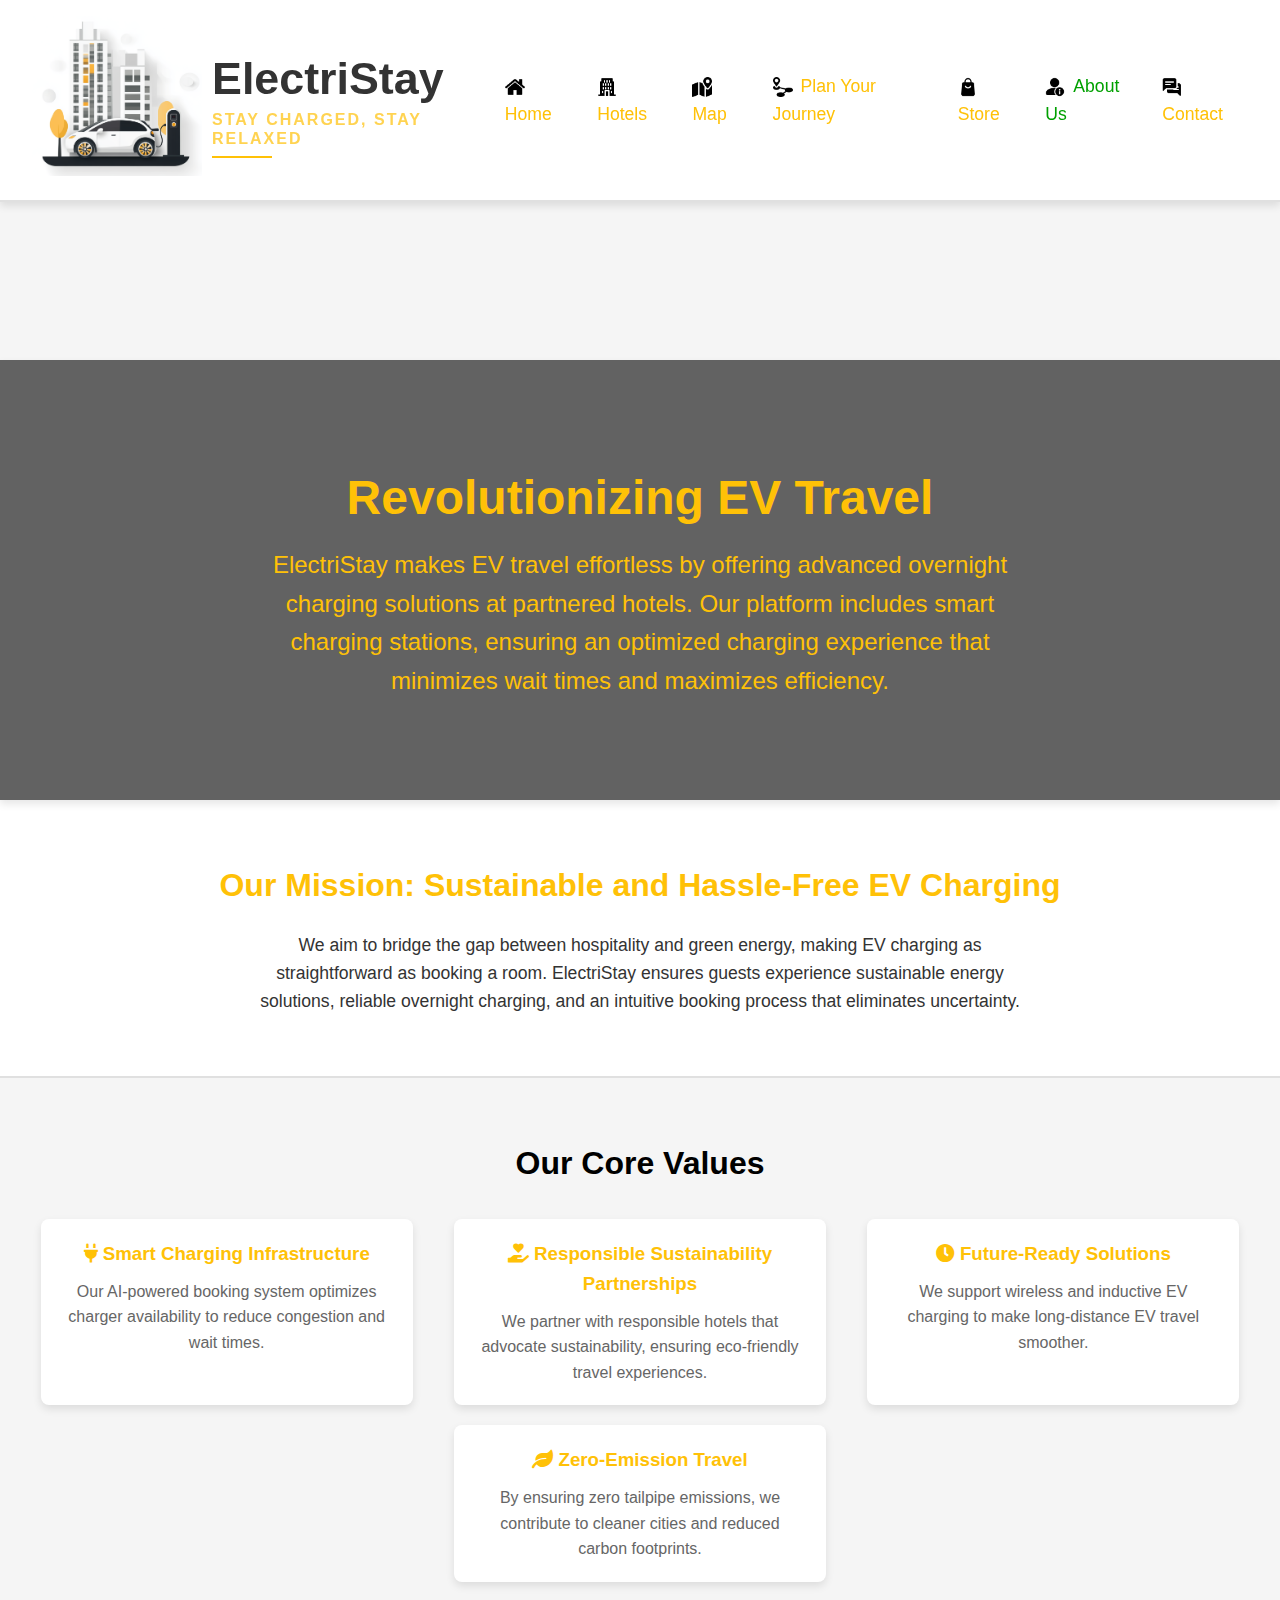
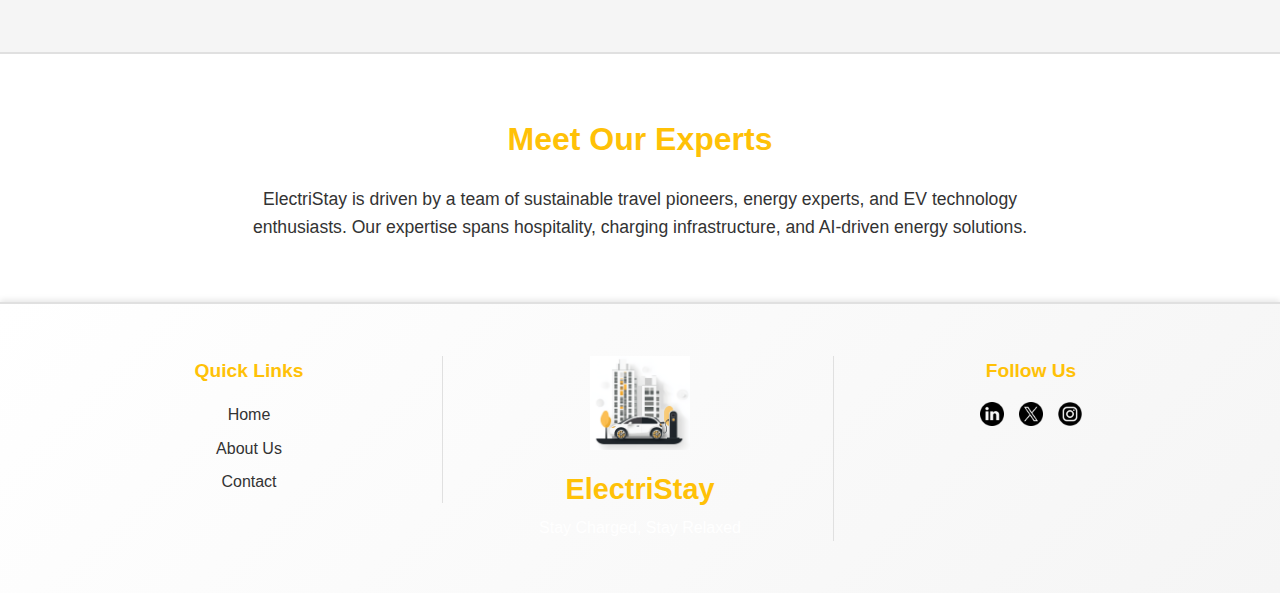
==== aboutus.html @ 7b89d836 "Trying external video link" ====
<!DOCTYPE html>
<html lang="en">
<head>
    <meta charset="UTF-8">
    <meta name="viewport" content="width=device-width, initial-scale=1.0">
    <title>About Us - ElectriStay</title>
    <link rel="stylesheet" href="styles.css">
    <link rel="stylesheet" href="aboutus.css">
    <link href="https://cdnjs.cloudflare.com/ajax/libs/font-awesome/5.15.4/css/all.min.css" rel="stylesheet">
</head>
<body>
    <header>
        <nav>
            <div style="display: flex; align-items: center;">
                <a href="index.html">
                    <img src="./images/logo_yellowblack.png" alt="Hotel Charging Logo" style="width: 170px; margin-right: 10px;">
                </a>
                <h1 class="title">ElectriStay
                    <span>Stay Charged, Stay Relaxed</span>
                </h1>
            </div>
            <ul>
                <li><a href="index.html"><img src="./icons/home.png" alt="Home" class="nav-icon">Home</a></li>
                <li><a href="hotels.html"><img src="./icons/hotel.png" alt="Hotels" class="nav-icon">Hotels</a></li>
                <li><a href="maps.html"><img src="./icons/map.png" alt="Map" class="nav-icon">Map</a></li>
                <li><a href="planyourjourney.html"><img src="./icons/journey.png" alt="Plan Your Journey" class="nav-icon">Plan Your Journey</a></li>
                <li><a href="store.html"><img src="./icons/store.png" alt="Store" class="nav-icon">Store</a></li>
                <li><a href="aboutus.html" class="active"><img src="./icons/aboutus.png" alt="About Us" class="nav-icon">About Us</a></li>
                <li><a href="contact.html"><img src="./icons/contact.png" alt="Contact" class="nav-icon">Contact</a></li>
            </ul>
        </nav>
    </header>
<!--
    <section class="aboutus-image-section">
        <img src="./images/aboutus.png" alt="About Us EV image" style="width: 100%; height: auto;">
    </section>-->
    <section class="aboutus-image-section">
        <video autoplay muted loop style="width: 100%; height: auto;">
            <source src="https://github.com/ajitagupta/hotel-charging-stations/blob/main/videos/aboutus.mp4" type="video/mp4">
            Your browser does not support the video tag.
        </video>
    </section>

    <section class="hero-section">
        <div class="hero-content">
            <h1>Revolutionizing EV Travel</h1>
            <p>
                ElectriStay makes EV travel effortless by offering advanced overnight charging solutions at partnered hotels.
                Our platform includes smart charging stations, ensuring an optimized charging experience that minimizes wait times and maximizes efficiency.
            </p>
        </div>
    </section>

    <section class="mission-section">
        <div class="container">
            <h2>Our Mission: Sustainable and Hassle-Free EV Charging</h2>
            <p>
                We aim to bridge the gap between hospitality and green energy, making EV charging as straightforward as booking a room. 
                ElectriStay ensures guests experience sustainable energy solutions, reliable overnight charging, and an intuitive booking process that eliminates uncertainty.
            </p>
        </div>
    </section>

    <section class="values-section">
        <div class="container">
            <h2>Our Core Values</h2>
            <div class="values-grid">
                <div class="value-item">
                    <h3><i class="fas fa-plug"></i> Smart Charging Infrastructure</h3>
                    <p>Our AI-powered booking system optimizes charger availability to reduce congestion and wait times.</p>
                </div>
                <div class="value-item">
                    <h3><i class="fas fa-hand-holding-heart"></i> Responsible Sustainability Partnerships</h3>
                    <p>We partner with responsible hotels that advocate sustainability, ensuring eco-friendly travel experiences.</p>
                </div>
                <div class="value-item">
                    <h3><i class="fas fa-clock"></i> Future-Ready Solutions</h3>
                    <p>We support wireless and inductive EV charging to make long-distance EV travel smoother.</p>
                </div>
                <div class="value-item">
                    <h3><i class="fas fa-leaf"></i> Zero-Emission Travel</h3>
                    <p>By ensuring zero tailpipe emissions, we contribute to cleaner cities and reduced carbon footprints.</p>
                </div>
            </div>
        </div>
    </section>

    <section class="team-section">
        <div class="container">
            <h2>Meet Our Experts</h2>
            <p>
                ElectriStay is driven by a team of sustainable travel pioneers, energy experts, and EV technology enthusiasts. 
                Our expertise spans hospitality, charging infrastructure, and AI-driven energy solutions.
            </p>
        </div>
    </section>

    <footer>
        <div class="footer-container">
            <div class="footer-column">
                <h4>Quick Links</h4>
                <ul>
                    <li><a href="index.html">Home</a></li>
                    <li><a href="aboutus.html">About Us</a></li>
                    <li><a href="contact.html">Contact</a></li>
                </ul>
            </div>
            <div class="footer-column">
                <img src="./images/logo_yellowblack.png" alt="Logo">
                <h2 class="footer-title">ElectriStay</h2>
                <p>Stay Charged, Stay Relaxed</p>
            </div>
            <div class="footer-column">
                <h4>Follow Us</h4>
                <div class="social-icons">
                    <a href="#"><img src="./icons/linkedin.png" alt="Linkedin"></a>
                    <a href="#"><img src="./icons/twitter.png" alt="Twitter"></a>
                    <a href="#"><img src="./icons/instagram.png" alt="Instagram"></a>
                </div>
            </div>
        </div>
    </footer>
</body>
</html>
---- styles.css ----
/* General Reset */
* {
    margin: 0;
    padding: 0;
    box-sizing: border-box;
    font-family: 'Roboto', sans-serif; /* Updated font */
}

body {
    background-color: #F5F5F5; /* Light gray background for urban sophistication */
    color: #333333; /* Dark gray text */
    line-height: 1.7; /* Increased for better readability */
    font-size: 16px; /* Base font size */
}

/* Header Styling */
header {
    background-color: rgba(255, 255, 255, 0.95); /* Slight opacity for modern feel */
    padding: 1rem 2rem;
    position: sticky;
    top: 0;
    z-index: 1000; /* Ensures header stays on top */
    box-shadow: 0 4px 8px rgba(0, 0, 0, 0.1); /* Subtle shadow for modern feel */
    border-bottom: 2px solid #E0E0E0; /* Light border for separation */
    transition: background-color 0.3s ease, box-shadow 0.3s ease; /* Smooth scrolling transition */
}

/* Title Styling */
.title {
    position: relative;
    font-family: "Poppins", sans-serif;
    font-weight: bold;
    font-size: 2.8rem;
    color: #333333;
    text-transform: capitalize;
    margin: 0;
    text-align: left;
    display: block;
    line-height: 1.2; /* Reduces space within the title */
}

.title:before {
    position: absolute;
    bottom: -10px;
    left: 0;
    width: 60px;
    height: 2px;
    content: "";
    background-color: #FFC107;
}

.title span {
    font-size: 1rem;
    font-weight: bold;
    text-transform: uppercase;
    letter-spacing: 2px;
    color: rgba(255, 193, 7, 0.7);
    margin-top: 4px; /* Reduce space above slogan */
    display: block;
    text-align: left;
}

/* Navigation Styling */
header nav {
    display: flex;
    justify-content: space-between; /* Keeps title on the left and nav items on the right */
    align-items: center;
}

header nav ul {
    list-style: none;
    display: flex;
    gap: 20px; /* Space between navigation items */
}

header nav ul li a {
    color: #FFC107; /* Yellow for links */
    text-decoration: none;
    font-weight: 500;
    font-size: 1.1rem; /* Slightly larger for improved readability */
    transition: color 0.3s ease;
}

header nav ul li a:hover {
    color: #FFA000; /* Darker yellow for improved contrast */
}


header nav ul li a.active {
    color: #00A000; /* Green for the currently selected link */
}

/* Middle Container Styling */
.middle-container {
    background: url('./images/sustainability.png') no-repeat center center; /* Background image */
    background-size: cover; /* Ensures the image covers the section */
    padding: 40px 20px; /* Adds padding inside the container */
    border-radius: 8px; /* Optional rounded corners */
}

/* Search Section Styling */
#search {
    padding: 3rem 0; /* Maintain spacing for the section */
    text-align: center;
    color: #333333; /* Dark gray text */
    background-color: transparent; /* Transparent background for visibility */
}

/* Search Form Styling */
#search-form {
    display: flex;
    justify-content: center;
    align-items: center;
    padding: 0.75rem;
    background-color: #FFFFFF; /* White background for contrast */
    border-radius: 8px;
    max-width: 800px;
    margin: 0 auto;
    box-shadow: 0 4px 8px rgba(0, 0, 0, 0.1);
    gap: 10px;
}

#search-form input[type="text"] 
{
    max-width: 40%; /* Allow full width */
    width: 25%;
    min-width: 300px; /* Set a reasonable minimum width */
}
#search-form input[type="text"],
#search-form select {
    padding: 0.85rem; /* Slightly larger padding */
    border: 1px solid #CCC; /* Light border */
    border-radius: 5px;
    flex-grow: 1;
    font-size: 1rem;
    color: #333333; /* Dark gray text */
}

#search-form button {
    padding: 0.85rem 1.5rem; /* Larger padding for prominence */
    background-color: #FFC107; /* Yellow for button */
    color: #000000; /* Black text */
    border: none;
    border-radius: 5px;
    cursor: pointer;
    font-size: 1.1rem; /* Slightly larger */
    font-weight: bold;
    transition: background-color 0.3s ease;
}

#search-form button:hover {
    background-color: #E69100; /* Dark orange for better visibility */
    color: #FFFFFF; /* White text for contrast */
}


/* Main Layout - Initially Hidden */
main {
    display: none; /* Hide the main section initially */
    opacity: 0; /* Ensure it fades in smoothly */
    transform: translateY(20px); /* Slide in from below */
    transition: opacity 0.5s ease, transform 0.5s ease; /* Smooth transition */
    background-color: rgba(255, 255, 255, 0.85); /* Semi-transparent background */
    max-width: 1000px; /* Restrict width */
    margin: 20px auto; /* Center align the section */
    padding: 20px; /* Add padding inside the section */
    border-radius: 8px; /* Smooth rounded corners */
    box-shadow: 0 4px 8px rgba(0, 0, 0, 0.1); /* Subtle shadow */
    display: flex; /* Flex container to align children */
    gap: 20px; /* Space between hotel-list and map sections */
}

/* Visible State for Main Section */
main.visible {
    display: flex; /* Keep as flex for alignment */
    opacity: 1; /* Fully visible */
    transform: translateY(0); /* Remove vertical offset */
}


/* Hotel List Section */
#hotel-list {
    flex: 2; /* Take 2 parts of the available space */
    margin-bottom: 20px;
    padding: 20px;
    border-radius: 12px; /* Smooth corners for modern design */
    box-shadow: 0 8px 20px rgba(0, 0, 0, 0.15); /* Subtle shadow for depth */
    background-color: rgba(255, 255, 255, 0.9); /* Single-layer semi-transparent background */
}

/* Hotel Card Styling */
#hotel-list .hotel-card {
    display: flex;
    align-items: center; /* Align image and text vertically */
    margin-bottom: 15px; /* Space between cards */
    overflow: hidden; /* Ensure content stays within bounds */
    padding: 15px; /* Padding for spacing */
}

/* Image Styling */
#hotel-list .hotel-card img.hotel-image {
    width: 100px; /* Fixed width for consistency */
    height: 100px; /* Fixed height */
    border-radius: 10px; /* Rounded edges for images */
    object-fit: cover; /* Ensures image fits the dimensions */
    margin-right: 15px; /* Space between image and text */
}

/* Hotel Information Styling */
#hotel-list .hotel-info {
    display: flex;
    flex-direction: column;
    justify-content: center; /* Center-align text vertically */
    flex-grow: 1;
}

#hotel-list .hotel-info h3 {
    font-size: 1.6rem; /* Slightly larger title */
    color: #FFC107; /* Yellow for title */
    font-family: "Poppins", sans-serif;
    margin: 0 0 5px 0;
}

#hotel-list .hotel-info h3 a {
    color: #FFC107; /* Yellow for links */
    text-decoration: none; /* Remove underline */
    font-weight: bold;
    transition: color 0.3s ease, transform 0.3s ease; /* Smooth hover effects */
}

#hotel-list .hotel-info h3 a:hover {
    color: #E68A00; /* Darker yellow-orange for contrast */
    transform: scale(1.05); /* Keep the zoom effect */
}

/* Map Section */
#map {
    flex: 1; /* Take 1 part of the available space */
    height: 500px;
    padding: 20px;
    border-radius: 8px; /* Rounded corners */
    box-shadow: 0 4px 8px rgba(0, 0, 0, 0.1); /* Subtle shadow */
    background-color: rgba(255, 255, 255, 0.9); /* Match background */
}

/* Footer Styling */
.footer-container {
    display: flex;
    justify-content: space-between;
    align-items: flex-start; /* Top-align content */
    padding: 2rem;
    max-width: 1200px;
    margin: 0 auto;
    gap: 20px; /* Space between columns */
}

.footer-column {
    flex: 1; /* Each column takes up equal space */
    text-align: center; /* Center text within each column */
}

.footer-column h4 {
    font-size: 1.2rem;
    font-weight: bold;
    color: #FFC107; /* Yellow headings */
    margin-bottom: 1rem;
}

.footer-column ul {
    list-style: none;
    padding: 0;
    margin: 0;
}

.footer-column ul li {
    margin-bottom: 0.5rem;
}

.footer-column ul li a {
    color: #333; /* Neutral gray text */
    text-decoration: none;
    font-weight: 500;
    transition: color 0.3s ease;
}

.footer-column ul li a:hover {
    color: #555555; /* Dark gray for better text readability */
}


.footer-column:not(:last-child) {
    border-right: 1px solid #E0E0E0; /* Light divider */
    padding-right: 1rem;
}


.footer-column img {
    max-width: 100px;
    margin: 0 auto;
    display: block;
}

footer {
    background: linear-gradient(135deg, #ffffff, #f5f5f5); /* Subtle gradient */
    padding: 3rem 0;
    box-shadow: 0 -2px 6px rgba(0, 0, 0, 0.1);
    color: #333;
}

.footer-title {
    font-size: 1.8rem; /* Larger font size */
    font-family: 'Poppins', sans-serif; /* Matching font style */
    color: #FFC107; /* Yellow color */
    font-weight: bold; /* Emphasize the title */
    text-align: center; /* Center-align text */
    margin: 1rem 0 0.2rem; /* Reduce bottom margin */
}


.social-icons {
    display: flex;
    justify-content: center;
    gap: 15px; /* Space between icons */
    margin-top: 1rem;
}

.social-icons img {
    width: 24px;
    height: 24px;
    transition: transform 0.3s ease, opacity 0.3s ease;
}

.social-icons img:hover {
    transform: scale(1.2); /* Subtle zoom effect */
    opacity: 0.8;
}



/* Language Selector Styling */
#language-selector {
    padding: 0.5rem;
    border-radius: 5px;
    border: none;
    background-color: #FFC107; /* Yellow background */
    color: #000000; /* Black text */
    font-weight: bold;
    cursor: pointer;
    transition: background-color 0.3s ease;
}

#language-selector:hover {
    background-color: #E69100; /* Dark orange for improved contrast */
}


.nav-icon {
    width: 20px;
    height: 20px;
    margin-right: 8px;
    vertical-align: middle;
}

.title-container {
    background-color: white;
    padding: 15px 25px;
    border-radius: 12px;
    box-shadow: 0 4px 6px rgba(0, 0, 0, 0.1);
    text-align: center;
    display: inline-block;
    margin-bottom: 20px;
}

.title-container h2 {
    font-size: 2.2rem;
    font-weight: 600;
    margin: 0;
}

.title-container .search-subtitle {
    display: block;  /* Ensures it's treated as a block element */
    width: 100%;     /* Makes it take the full width of the container */
    margin: 10px 0;  /* Adds spacing above and below */
    padding: 10px;   /* Adds padding inside the block */
    font-size: 16px; /* Adjusts readability */
    line-height: 1.5; /* Improves line spacing */
    color: black; /*doesn't work: #FFC107;*/
    font-weight: 400; /* Keep it readable and elegant */    font-size: 1.2rem;
    font-family: 'Poppins', sans-serif; /* Adjust to match the primary font */
}

#green  {
    color: #00A000;
}



/* Responsive Design */
@media (max-width: 1024px) {
    header nav {
        flex-direction: column;
        align-items: center;
    }
    
    header nav ul {
        flex-direction: column;
        text-align: center;
        gap: 10px;
    }
    
    .title {
        font-size: 2rem;
        text-align: center;
    }
}

@media (max-width: 768px) {
    header {
        padding: 1rem;
    }
    
    .title {
        font-size: 1.8rem;
        text-align: center;
    }
    
    #search-form {
        flex-direction: column;
        padding: 1rem;
    }
    
    #search-form input, #search-form select, #search-form button {
        width: 100%;
    }
    
    main {
        flex-direction: column;
    }
    
    #hotel-list, #map {
        width: 100%;
    }
}

@media (max-width: 480px) {
    .title {
        font-size: 1.5rem;
    }
    
    .footer-container {
        flex-direction: column;
        text-align: center;
    }
}
---- aboutus.css ----
/* General Reset */
* {
    margin: 0;
    padding: 0;
    box-sizing: border-box;
    font-family: 'Arial', sans-serif;
}

/* Body Styling */
body {
    background-color: #F5F5F5; /* Light gray background */
    color: #333333; /* Dark gray text */
    line-height: 1.6;
}

/* Hero Section */
.hero-section {
    color: #FFC107; /* Yellow text for contrast */
    padding: 100px 20px;
    text-align: center;
    box-shadow: 0 4px 8px rgba(0, 0, 0, 0.1);
    position: relative;
}
.hero-section::before {
    content: "";
    position: absolute;
    top: 0;
    left: 0;
    width: 100%;
    height: 100%;
    background: rgba(0, 0, 0, 0.6); /* Black overlay for better text visibility */
    z-index: -1;
}

.hero-content h1 {
    font-size: 3rem;
    margin-bottom: 10px;
    font-weight: bold;
    color: #FFC107;
}

.hero-content p {
    font-size: 1.5rem;
    max-width: 800px;
    margin: 0 auto;
}

/* Mission Section */
.mission-section {
    padding: 60px 20px;
    text-align: center;
    background-color: #FFFFFF;
    border-bottom: 2px solid #E0E0E0;
}

.mission-section h2 {
    font-size: 2rem;
    margin-bottom: 20px;
    color: #FFC107;
}

.mission-section p {
    font-size: 1.1rem;
    max-width: 800px;
    margin: 0 auto;
    color: #333333;
}

/* Values Section */
.values-section {
    background-color: #F5F5F5;
    padding: 60px 20px;
    text-align: center;
    border-bottom: 2px solid #E0E0E0; /* Added separation */
}

.values-section h2 {
    font-size: 2rem;
    margin-bottom: 20px;
    color: black;
}

.values-grid {
    display: flex;
    justify-content: space-around;
    flex-wrap: wrap;
}

.value-item {
    background-color: #FFFFFF;
    padding: 20px;
    margin: 10px;
    width: 30%;
    box-shadow: 0 4px 8px rgba(0, 0, 0, 0.1);
    border-radius: 8px;
    transition: transform 0.3s ease, box-shadow 0.3s ease;
}

.value-item:hover {
    transform: translateY(-5px);
    box-shadow: 0 6px 12px rgba(0, 0, 0, 0.2);
}

.value-item h3 {
    color: #FFC107;
    margin-bottom: 10px;
}

.value-item p {
    font-size: 1rem;
    color: #666666;
}

/* Team Section */
.team-section {
    background-color: #FFFFFF; /* Changed to white for contrast */
    padding: 60px 20px;
    text-align: center;
}

.team-section h2 {
    font-size: 2rem;
    margin-bottom: 20px;
    color: #FFC107;
}

.team-section p {
    font-size: 1.1rem;
    max-width: 800px;
    margin: 0 auto;
    color: #333333;
}

/* Footer */
footer {
    background-color: #FFC107;
    color: #FFFFFF;
    padding: 20px;
    text-align: center;
    border-top: 2px solid #E0E0E0;
}

.urban-link {
    color: #FFD700; /* Bold Gold/Yellow */
    font-weight: bold;
    text-decoration: none;
    border-bottom: 2px solid #FFD700; /* Underline effect */
    transition: color 0.3s ease, border-bottom 0.3s ease;
}

.urban-link:hover {
    color: #000000; /* Black on hover */
    border-bottom: 2px solid #000000; /* Black underline on hover */
    background-color: #FFD700; /* Highlight with yellow */
    padding: 2px 5px; /* Slight padding for a refined look */
    border-radius: 3px; /* Slight rounded edges */
}


/* Responsive Design */
@media (max-width: 1024px) {
    .hero-content h1 {
        font-size: 2.5rem;
    }
    .hero-content p {
        font-size: 1.3rem;
    }
    .values-grid {
        flex-wrap: wrap;
        justify-content: center;
    }
    .value-item {
        width: 45%;
    }
}

@media (max-width: 768px) {
    .hero-content h1 {
        font-size: 2rem;
    }
    .hero-content p {
        font-size: 1.2rem;
    }
    .values-grid {
        flex-direction: column;
        align-items: center;
    }
    .value-item {
        width: 80%;
    }
}

@media (max-width: 480px) {
    .hero-content h1 {
        font-size: 1.6rem;
    }
    .hero-content p {
        font-size: 1rem;
    }
    .mission-section, .values-section, .why-electristay, .team-section {
        padding: 40px 15px;
    }
    .value-item {
        width: 100%;
        padding: 15px;
    }
}
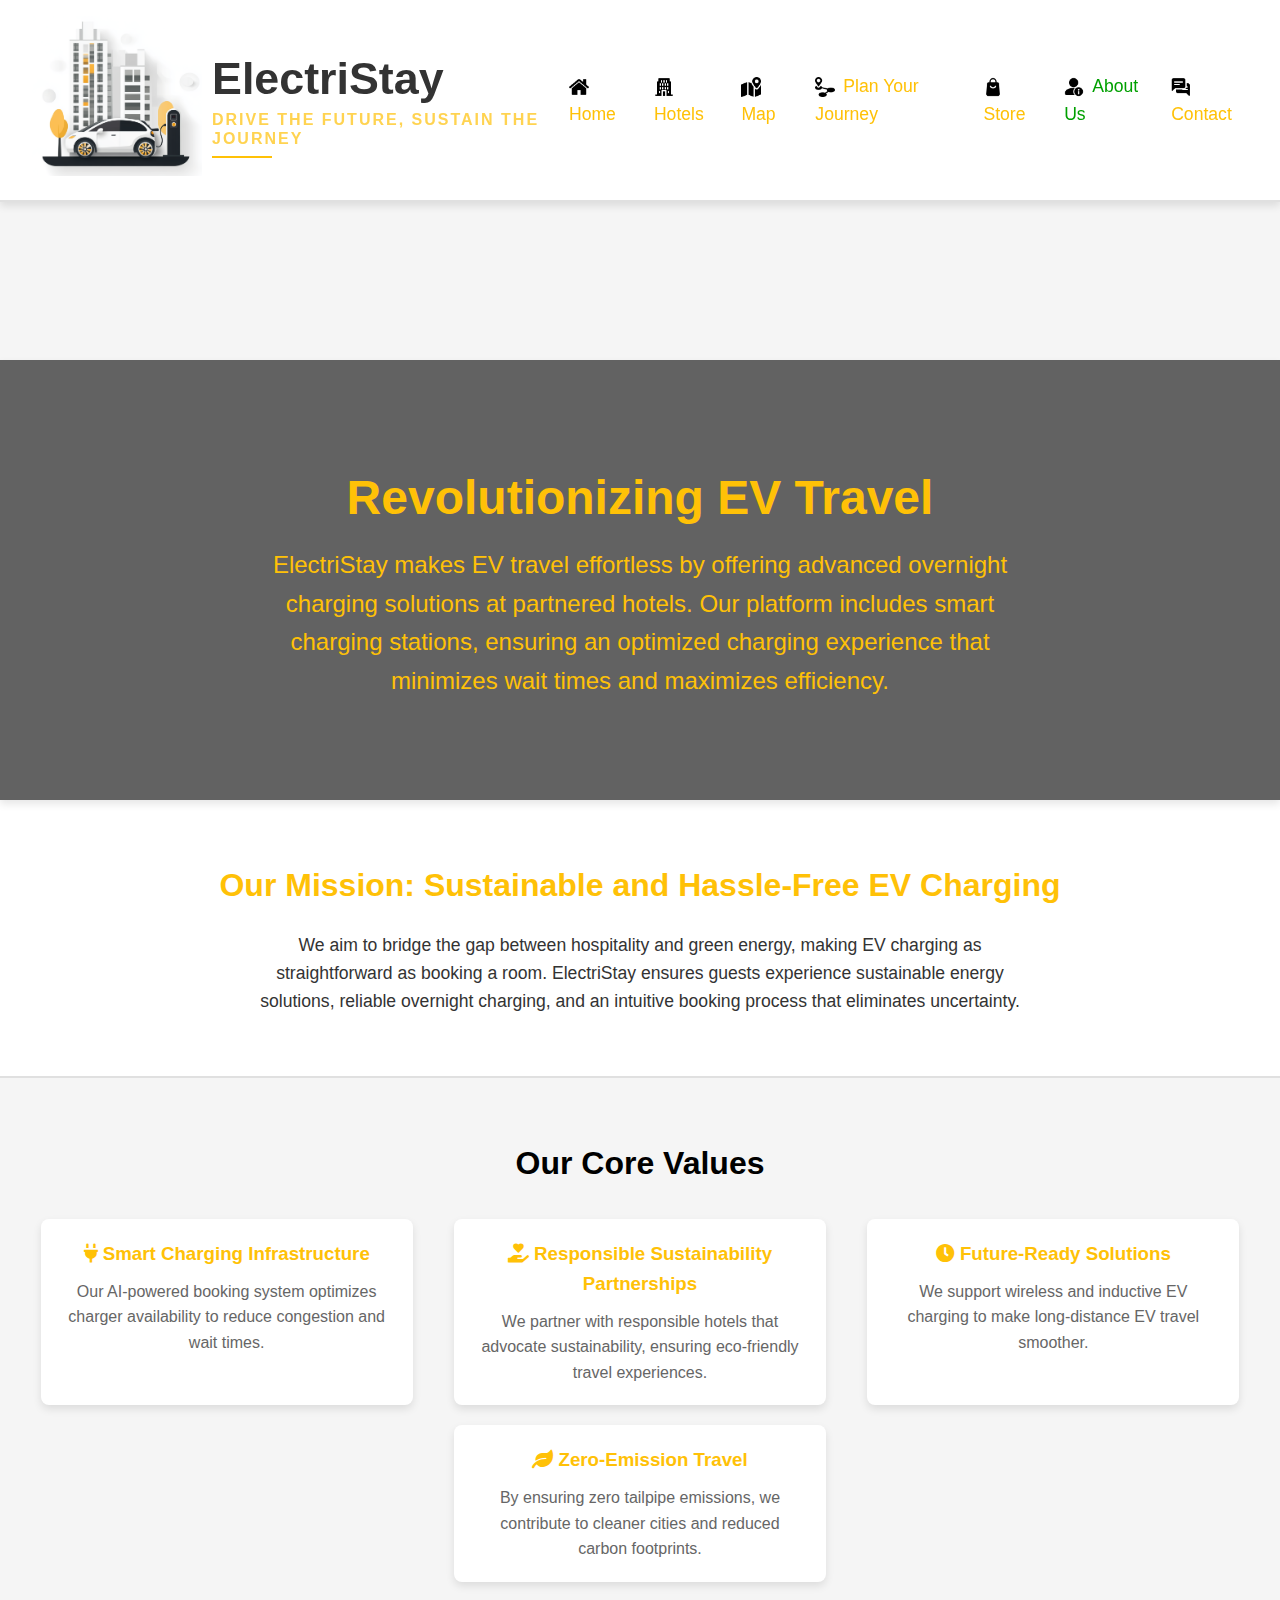
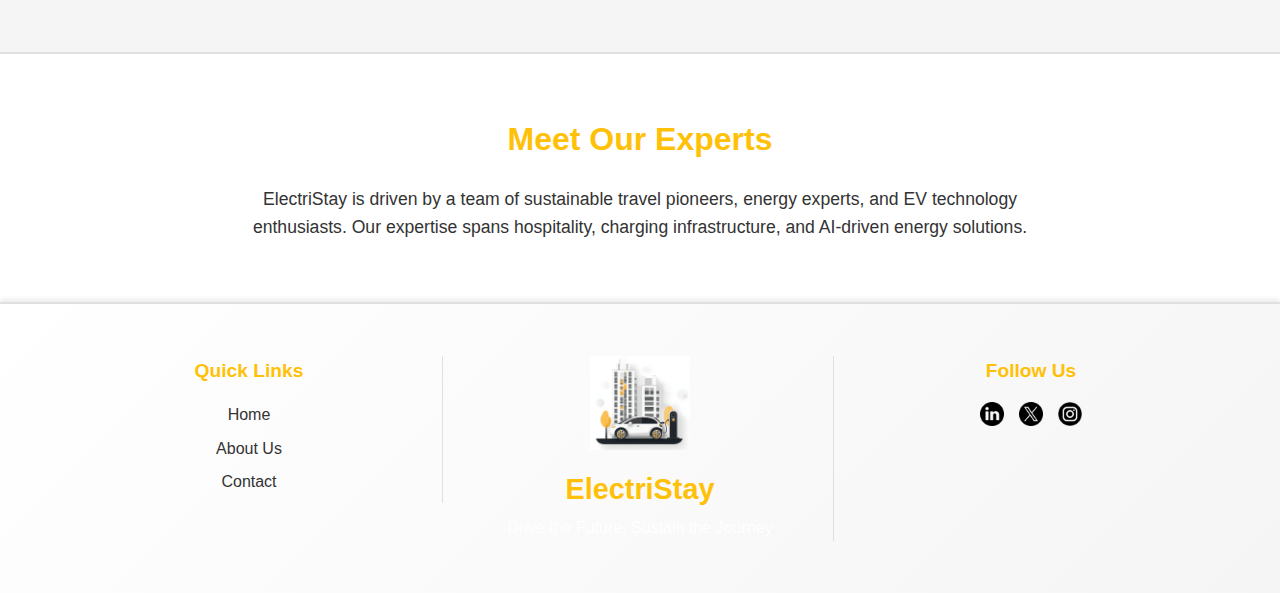
==== commit 55c3559a: "New slogan and aboutus video" ====
--- a/aboutus.html
+++ b/aboutus.html
@@ -16,7 +16,7 @@
                     <img src="./images/logo_yellowblack.png" alt="Hotel Charging Logo" style="width: 170px; margin-right: 10px;">
                 </a>
                 <h1 class="title">ElectriStay
-                    <span>Stay Charged, Stay Relaxed</span>
+                    <span>Drive the Future, Sustain the Journey</span>
                 </h1>
             </div>
             <ul>
@@ -36,9 +36,9 @@
     </section>-->
     <section class="aboutus-image-section">
         <video autoplay muted loop style="width: 100%; height: auto;">
-            <source src="https://github.com/ajitagupta/hotel-charging-stations/blob/main/videos/aboutus.mp4" type="video/mp4">
+            <source src="https://e9wymyiqdedzejdp.public.blob.vercel-storage.com/aboutus4-EMoLWQoHkjKCDw91TOHDMdGf5yXnvz.mp4" type="video/mp4">
             Your browser does not support the video tag.
-        </video>
+        </video>        
     </section>
 
     <section class="hero-section">
@@ -108,7 +108,7 @@
             <div class="footer-column">
                 <img src="./images/logo_yellowblack.png" alt="Logo">
                 <h2 class="footer-title">ElectriStay</h2>
-                <p>Stay Charged, Stay Relaxed</p>
+                <p>Drive the Future, Sustain the Journey</p>
             </div>
             <div class="footer-column">
                 <h4>Follow Us</h4>
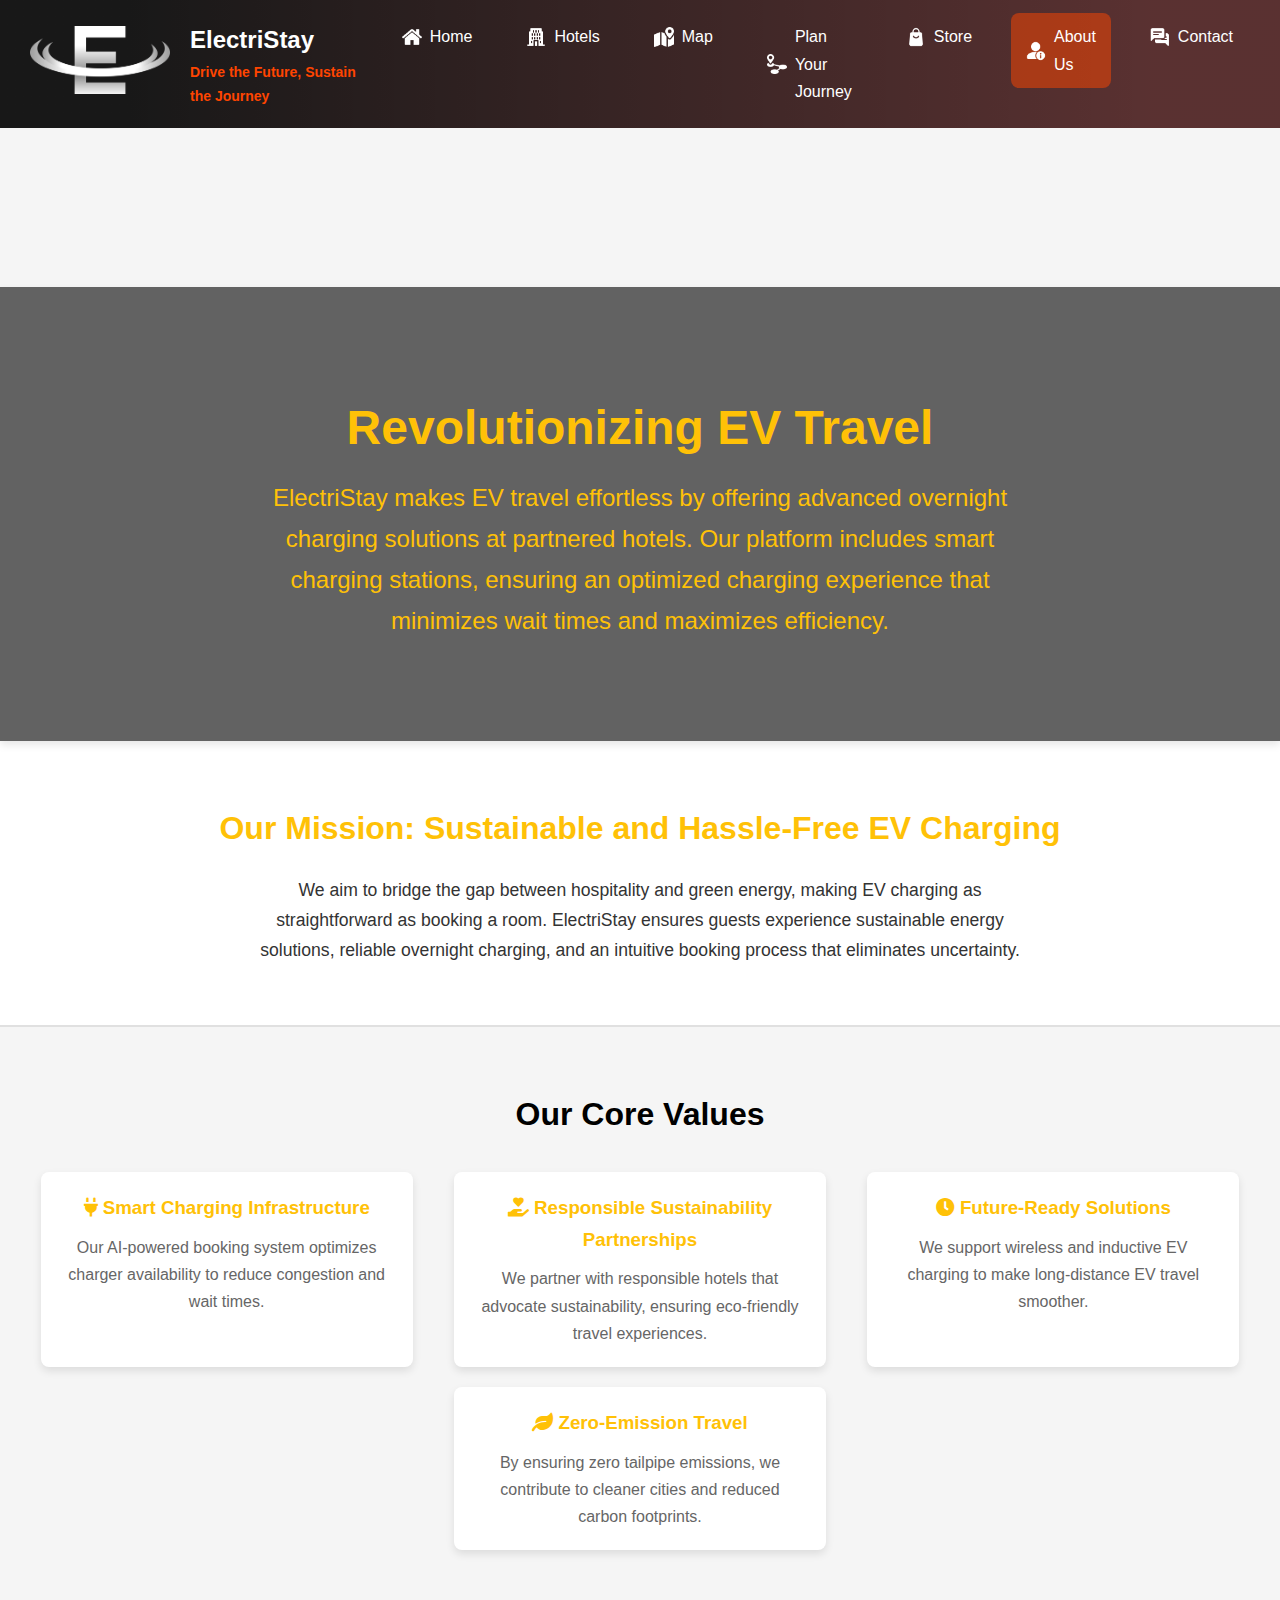
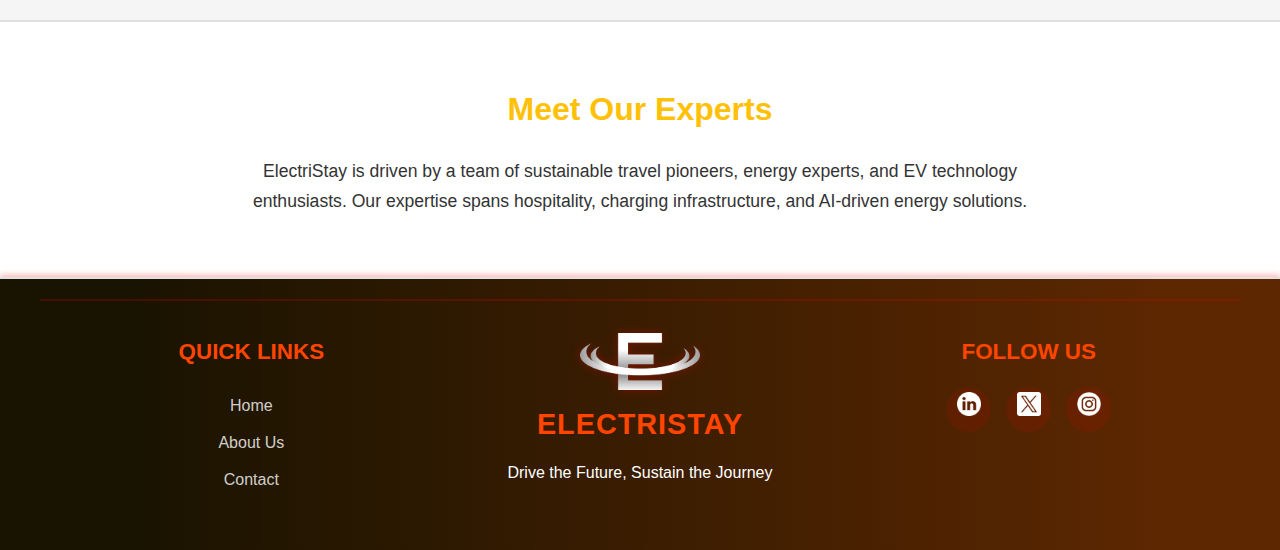
==== commit 49f65992: "Spread logo everywhere" ====
--- a/aboutus.html
+++ b/aboutus.html
@@ -11,9 +11,9 @@
 <body>
     <header>
         <nav>
-            <div style="display: flex; align-items: center;">
+            <div style="display: flex; align-items: center; margin: 10px;">
                 <a href="index.html">
-                    <img src="./images/logo_yellowblack.png" alt="Hotel Charging Logo" style="width: 170px; margin-right: 10px;">
+                    <img src="./images/logo_E.png" alt="ElectriStay Logo" style="width: 140px; margin-right: 10px;">
                 </a>
                 <h1 class="title">ElectriStay
                     <span>Drive the Future, Sustain the Journey</span>
@@ -36,7 +36,7 @@
     </section>-->
     <section class="aboutus-image-section">
         <video autoplay muted loop style="width: 100%; height: auto;">
-            <source src="https://e9wymyiqdedzejdp.public.blob.vercel-storage.com/aboutus4-EMoLWQoHkjKCDw91TOHDMdGf5yXnvz.mp4" type="video/mp4">
+            <source src="https://e9wymyiqdedzejdp.public.blob.vercel-storage.com/aboutus4.mp4" type="video/mp4">
             Your browser does not support the video tag.
         </video>        
     </section>
@@ -106,7 +106,7 @@
                 </ul>
             </div>
             <div class="footer-column">
-                <img src="./images/logo_yellowblack.png" alt="Logo">
+                <img src="./images/logo_E.png" alt="ElectriStay Logo">
                 <h2 class="footer-title">ElectriStay</h2>
                 <p>Drive the Future, Sustain the Journey</p>
             </div>
--- a/styles.css
+++ b/styles.css
@@ -3,180 +3,271 @@
     margin: 0;
     padding: 0;
     box-sizing: border-box;
-    font-family: 'Roboto', sans-serif; /* Updated font */
+    font-family: 'Roboto', sans-serif;
 }
 
 body {
-    background-color: #F5F5F5; /* Light gray background for urban sophistication */
-    color: #333333; /* Dark gray text */
-    line-height: 1.7; /* Increased for better readability */
-    font-size: 16px; /* Base font size */
-}
-
-/* Header Styling */
+    background-color: #F5F5F5;
+    color: #333333;
+    line-height: 1.7;
+    font-size: 16px;
+}
+
+/* Header */
 header {
-    background-color: rgba(255, 255, 255, 0.95); /* Slight opacity for modern feel */
-    padding: 1rem 2rem;
-    position: sticky;
+    position: relative;
     top: 0;
-    z-index: 1000; /* Ensures header stays on top */
-    box-shadow: 0 4px 8px rgba(0, 0, 0, 0.1); /* Subtle shadow for modern feel */
-    border-bottom: 2px solid #E0E0E0; /* Light border for separation */
-    transition: background-color 0.3s ease, box-shadow 0.3s ease; /* Smooth scrolling transition */
-}
-
-/* Title Styling */
+    width: 100%;
+    background: linear-gradient(90deg, rgba(0, 0, 0, 0.9) 10%, rgba(51, 0, 0, 0.8) 90%);
+    padding: 10px 0;
+    z-index: 1000;
+}
+
+
+nav {
+    display: flex;
+    justify-content: space-between;
+    align-items: center;
+    padding: 0 20px;
+}
+
+/* Logo and title */
 .title {
+    color: white;
+    font-size: 24px;
+    font-weight: bold;
+    margin-left: 10px;
+}
+
+.title span {
+    display: block;
+    font-size: 14px;
+    color: #FF4500;
+}
+
+/* Navigation links */
+nav ul {
+    display: flex;
+    list-style: none;
+    margin: 0;
+    padding: 0;
+}
+
+nav ul li {
+    margin: 0 12px;
+}
+
+nav ul li a {
+    display: flex;
+    align-items: center;
+    color: white;
+    text-decoration: none;
+    font-size: 16px;
+    padding: 10px 15px;
+    border-radius: 8px;
+    transition: all 0.3s ease-in-out;
     position: relative;
-    font-family: "Poppins", sans-serif;
-    font-weight: bold;
-    font-size: 2.8rem;
-    color: #333333;
-    text-transform: capitalize;
-    margin: 0;
-    text-align: left;
-    display: block;
-    line-height: 1.2; /* Reduces space within the title */
-}
-
-.title:before {
+}
+
+nav ul li a:hover {
+    background: rgba(255, 69, 0, 0.2);
+    transform: scale(1.05);
+}
+
+nav ul li a::after {
+    content: "";
     position: absolute;
-    bottom: -10px;
+    bottom: -4px;
+    left: 50%;
+    width: 0;
+    height: 2px;
+    background: #FF4500;
+    transition: width 0.3s ease-in-out, left 0.3s ease-in-out;
+}
+
+nav ul li a:hover::after {
+    width: 100%;
     left: 0;
-    width: 60px;
-    height: 2px;
-    content: "";
+}
+
+.nav-icon {
+    width: 22px;
+    height: 22px;
+    margin-right: 8px;
+    filter: brightness(0) invert(1);
+}
+
+nav ul li .active {
+    background: rgba(255, 69, 0, 0.5);
+    border-radius: 8px;
+}
+
+#language-selector {
+    background: rgba(0, 0, 0, 0.5);
+    color: white;
+    padding: 5px 10px;
+    border-radius: 5px;
+    border: none;
+    cursor: pointer;
+    outline: none;
+    transition: background 0.3s ease-in-out;
+}
+
+#language-selector:hover {
+    background: rgba(255, 69, 0, 0.7);
+}
+
+/* Ensure everything is centered and aligned properly */
+.middle-container {
+    width: 100%;
+    height: 100vh;
+    background: url('./images/landingpage6.png') no-repeat center center;
+    background-size: cover;
+    display: flex;
+    justify-content: center;
+    text-align: center;
+}
+
+.content-wrapper {
+    display: flex;
+    flex-direction: column;
+    align-items: center;
+    width: 50%;
+    margin-top: 10vh;
+}
+
+/* Search Form */
+#search-form {
+    width: 100%;
+    background: rgba(255, 255, 255, 0.85);
+    padding: 18px;
+    border-radius: 10px;
+    box-shadow: 0 4px 6px rgba(0, 0, 0, 0.2);
+    margin-bottom: 30px; /* Ensures space between search form and main section */
+}
+
+
+/* Ensure search form is on top */
+#search-form {
+    /*position: relative;*/
+    z-index: 10; /* Keeps it above the main section */
+}
+
+.search-container {
+    display: flex;
+    width: 100%;
+    gap: 10px;
+    align-items: center;
+    justify-content: space-between;
+    flex-wrap: nowrap;
+}
+
+
+/* Input with icon wrapper */
+.input-wrapper {
+    display: flex;
+    align-items: center;
+    flex-grow: 1;
+    position: relative;
+    max-width: 300px;
+}
+
+.input-wrapper i {
+    position: absolute;
+    left: 12px;
+    color: #666;
+    font-size: 1rem;
+}
+
+.search-input {
+    width: 100%;
+    padding: 12px 12px 12px 40px;
+    border: 1px solid #ccc;
+    border-radius: 6px;
+    font-size: 1rem;
+    height: 46px;
+}
+
+/* Dropdown Wrapper */
+.select-wrapper {
+    flex-grow: 1;
+    max-width: 220px;
+}
+
+.search-select {
+    width: 100%;
+    padding: 12px;
+    border: 1px solid #ccc;
+    border-radius: 6px;
+    font-size: 1rem;
+    height: 46px;
+}
+
+/* Search Button */
+.search-button {
+    padding: 12px 20px;
     background-color: #FFC107;
-}
-
-.title span {
+    color: #000;
+    border: none;
+    border-radius: 6px;
     font-size: 1rem;
     font-weight: bold;
-    text-transform: uppercase;
-    letter-spacing: 2px;
-    color: rgba(255, 193, 7, 0.7);
-    margin-top: 4px; /* Reduce space above slogan */
-    display: block;
-    text-align: left;
-}
-
-/* Navigation Styling */
-header nav {
-    display: flex;
-    justify-content: space-between; /* Keeps title on the left and nav items on the right */
-    align-items: center;
-}
-
-header nav ul {
-    list-style: none;
-    display: flex;
-    gap: 20px; /* Space between navigation items */
-}
-
-header nav ul li a {
-    color: #FFC107; /* Yellow for links */
-    text-decoration: none;
-    font-weight: 500;
-    font-size: 1.1rem; /* Slightly larger for improved readability */
-    transition: color 0.3s ease;
-}
-
-header nav ul li a:hover {
-    color: #FFA000; /* Darker yellow for improved contrast */
-}
-
-
-header nav ul li a.active {
-    color: #00A000; /* Green for the currently selected link */
-}
-
-/* Middle Container Styling */
-.middle-container {
-    background: url('./images/sustainability.png') no-repeat center center; /* Background image */
-    background-size: cover; /* Ensures the image covers the section */
-    padding: 40px 20px; /* Adds padding inside the container */
-    border-radius: 8px; /* Optional rounded corners */
-}
-
-/* Search Section Styling */
-#search {
-    padding: 3rem 0; /* Maintain spacing for the section */
-    text-align: center;
-    color: #333333; /* Dark gray text */
-    background-color: transparent; /* Transparent background for visibility */
-}
-
-/* Search Form Styling */
-#search-form {
-    display: flex;
-    justify-content: center;
-    align-items: center;
-    padding: 0.75rem;
-    background-color: #FFFFFF; /* White background for contrast */
-    border-radius: 8px;
-    max-width: 800px;
-    margin: 0 auto;
-    box-shadow: 0 4px 8px rgba(0, 0, 0, 0.1);
-    gap: 10px;
-}
-
-#search-form input[type="text"] 
-{
-    max-width: 40%; /* Allow full width */
-    width: 25%;
-    min-width: 300px; /* Set a reasonable minimum width */
-}
-#search-form input[type="text"],
-#search-form select {
-    padding: 0.85rem; /* Slightly larger padding */
-    border: 1px solid #CCC; /* Light border */
-    border-radius: 5px;
-    flex-grow: 1;
-    font-size: 1rem;
-    color: #333333; /* Dark gray text */
-}
-
-#search-form button {
-    padding: 0.85rem 1.5rem; /* Larger padding for prominence */
-    background-color: #FFC107; /* Yellow for button */
-    color: #000000; /* Black text */
-    border: none;
-    border-radius: 5px;
     cursor: pointer;
-    font-size: 1.1rem; /* Slightly larger */
-    font-weight: bold;
-    transition: background-color 0.3s ease;
-}
-
-#search-form button:hover {
-    background-color: #E69100; /* Dark orange for better visibility */
-    color: #FFFFFF; /* White text for contrast */
-}
-
-
-/* Main Layout - Initially Hidden */
+    transition: background 0.3s ease;
+    height: 46px;
+    white-space: nowrap;
+    flex-shrink: 0;
+}
+
+/* Prevent Wrapping on Larger Screens */
+@media (min-width: 769px) {
+    .search-container {
+        flex-wrap: nowrap; /* Ensures everything remains on one line */
+    }
+}
+
+/* Responsive Fix for Mobile */
+@media (max-width: 768px) {
+    .search-container {
+        flex-direction: column;
+        gap: 10px;
+    }
+
+    .search-input,
+    .search-select,
+    .search-button {
+        width: 100%;
+        max-width: none;
+    }
+}
+
+
+/* Main Section - Ensure it has a fixed height for a boxed layout */
 main {
-    display: none; /* Hide the main section initially */
-    opacity: 0; /* Ensure it fades in smoothly */
-    transform: translateY(20px); /* Slide in from below */
-    transition: opacity 0.5s ease, transform 0.5s ease; /* Smooth transition */
-    background-color: rgba(255, 255, 255, 0.85); /* Semi-transparent background */
-    max-width: 1000px; /* Restrict width */
-    margin: 20px auto; /* Center align the section */
-    padding: 20px; /* Add padding inside the section */
-    border-radius: 8px; /* Smooth rounded corners */
-    box-shadow: 0 4px 8px rgba(0, 0, 0, 0.1); /* Subtle shadow */
-    display: flex; /* Flex container to align children */
-    gap: 20px; /* Space between hotel-list and map sections */
-}
-
-/* Visible State for Main Section */
+    display: none; /* Initially hidden */
+    opacity: 0;
+    transform: translateY(20px);
+    transition: opacity 0.5s ease, transform 0.5s ease;
+    background-color: rgba(255, 255, 255, 0.85);
+    width: 100%;
+    min-height: 400px; /* Set height to create a box */
+    margin: 30px auto; /* Center align */
+    padding: 20px;
+    border-radius: 12px; /* Rounded corners */
+    box-shadow: 0 4px 8px rgba(0, 0, 0, 0.15);
+    display: flex;
+    gap: 20px;
+    position: relative;
+    z-index: 5; /* Ensure it doesn't overlap other elements */
+}
+
+/* Make it visible when needed */
 main.visible {
-    display: flex; /* Keep as flex for alignment */
-    opacity: 1; /* Fully visible */
-    transform: translateY(0); /* Remove vertical offset */
-}
-
+    display: flex;
+    opacity: 1;
+    transform: translateY(0);
+    transition: opacity 0.5s ease, transform 0.5s ease;
+}
 
 /* Hotel List Section */
 #hotel-list {
@@ -186,6 +277,8 @@
     border-radius: 12px; /* Smooth corners for modern design */
     box-shadow: 0 8px 20px rgba(0, 0, 0, 0.15); /* Subtle shadow for depth */
     background-color: rgba(255, 255, 255, 0.9); /* Single-layer semi-transparent background */
+    text-align: left; /* Left-align text */
+
 }
 
 /* Hotel Card Styling */
@@ -233,37 +326,58 @@
     transform: scale(1.05); /* Keep the zoom effect */
 }
 
-/* Map Section */
+/* Ensure the map section fully expands */
 #map {
-    flex: 1; /* Take 1 part of the available space */
-    height: 500px;
-    padding: 20px;
-    border-radius: 8px; /* Rounded corners */
-    box-shadow: 0 4px 8px rgba(0, 0, 0, 0.1); /* Subtle shadow */
-    background-color: rgba(255, 255, 255, 0.9); /* Match background */
-}
-
-/* Footer Styling */
+    flex: 1;
+    width: 100%;
+    height: 100%;
+    /*min-height: 550px; /* Adjust based on main height */
+    border-radius: 8px;
+    box-shadow: 0 4px 8px rgba(0, 0, 0, 0.1);
+    background-color: rgba(255, 255, 255, 0.9);
+    display: flex;
+}
+
+/* Ensure Leaflet map fills the container */
+#map .leaflet-container {
+    width: 100%;
+    height: 100%;
+    border-radius: 8px;
+}
+
+
+/* Footer */
+footer {
+    background: linear-gradient(90deg, rgba(0, 0, 0, 0.9) 10%, rgba(51, 0, 0, 0.8) 90%);
+    padding: 3rem 0;
+    box-shadow: 0 -2px 6px rgba(255, 0, 0, 0.3);
+    color: white;
+    text-align: center;
+    position: relative;
+}
+
 .footer-container {
     display: flex;
     justify-content: space-between;
-    align-items: flex-start; /* Top-align content */
+    align-items: flex-start;
     padding: 2rem;
     max-width: 1200px;
     margin: 0 auto;
-    gap: 20px; /* Space between columns */
+    gap: 30px;
+    border-top: 2px solid rgba(255, 0, 0, 0.2);
 }
 
 .footer-column {
-    flex: 1; /* Each column takes up equal space */
-    text-align: center; /* Center text within each column */
+    flex: 1;
+    text-align: center;
 }
 
 .footer-column h4 {
-    font-size: 1.2rem;
+    font-size: 1.4rem;
     font-weight: bold;
-    color: #FFC107; /* Yellow headings */
+    color: #FF4500;
     margin-bottom: 1rem;
+    text-transform: uppercase;
 }
 
 .footer-column ul {
@@ -272,87 +386,71 @@
     margin: 0;
 }
 
-.footer-column ul li {
-    margin-bottom: 0.5rem;
-}
-
 .footer-column ul li a {
-    color: #333; /* Neutral gray text */
+    color: rgba(255, 255, 255, 0.8);
     text-decoration: none;
     font-weight: 500;
-    transition: color 0.3s ease;
+    transition: color 0.3s ease, transform 0.3s ease;
+    display: block;
+    padding: 5px 0;
 }
 
 .footer-column ul li a:hover {
-    color: #555555; /* Dark gray for better text readability */
-}
-
-
-.footer-column:not(:last-child) {
-    border-right: 1px solid #E0E0E0; /* Light divider */
-    padding-right: 1rem;
-}
-
+    color: #FF4500;
+    transform: scale(1.05);
+}
 
 .footer-column img {
-    max-width: 100px;
-    margin: 0 auto;
+    max-width: 120px;
+    margin: 0 auto 10px;
     display: block;
-}
-
-footer {
-    background: linear-gradient(135deg, #ffffff, #f5f5f5); /* Subtle gradient */
-    padding: 3rem 0;
-    box-shadow: 0 -2px 6px rgba(0, 0, 0, 0.1);
-    color: #333;
+    filter: drop-shadow(0px 0px 5px rgba(255, 0, 0, 0.3));
 }
 
 .footer-title {
-    font-size: 1.8rem; /* Larger font size */
-    font-family: 'Poppins', sans-serif; /* Matching font style */
-    color: #FFC107; /* Yellow color */
-    font-weight: bold; /* Emphasize the title */
-    text-align: center; /* Center-align text */
-    margin: 1rem 0 0.2rem; /* Reduce bottom margin */
-}
-
-
+    font-size: 1.8rem;
+    font-weight: bold;
+    text-transform: uppercase;
+    color: #FF4500;
+    letter-spacing: 1px;
+    margin-bottom: 10px;
+}
+
+/* Social Icons */
 .social-icons {
     display: flex;
     justify-content: center;
-    gap: 15px; /* Space between icons */
+    gap: 15px;
     margin-top: 1rem;
+}
+
+.social-icons a {
+    display: inline-block;
+    width: 45px;
+    height: 45px;
+    background: rgba(255, 0, 0, 0.1);
+    border-radius: 50%;
+    display: flex;
+    align-items: center;
+    justify-content: center;
+    transition: background 0.3s ease, transform 0.3s ease;
+}
+
+.social-icons a:hover {
+    background: #FF4500;
+    transform: scale(1.1);
 }
 
 .social-icons img {
     width: 24px;
     height: 24px;
-    transition: transform 0.3s ease, opacity 0.3s ease;
-}
-
-.social-icons img:hover {
-    transform: scale(1.2); /* Subtle zoom effect */
-    opacity: 0.8;
-}
-
-
-
-/* Language Selector Styling */
-#language-selector {
-    padding: 0.5rem;
-    border-radius: 5px;
-    border: none;
-    background-color: #FFC107; /* Yellow background */
-    color: #000000; /* Black text */
-    font-weight: bold;
-    cursor: pointer;
-    transition: background-color 0.3s ease;
-}
-
-#language-selector:hover {
-    background-color: #E69100; /* Dark orange for improved contrast */
-}
-
+    filter: brightness(0) invert(1);
+    transition: transform 0.3s ease;
+}
+
+.social-icons a:hover img {
+    transform: rotate(360deg);
+}
 
 .nav-icon {
     width: 20px;
@@ -361,36 +459,44 @@
     vertical-align: middle;
 }
 
+/* Title Container */
 .title-container {
-    background-color: white;
-    padding: 15px 25px;
-    border-radius: 12px;
-    box-shadow: 0 4px 6px rgba(0, 0, 0, 0.1);
-    text-align: center;
-    display: inline-block;
-    margin-bottom: 20px;
-}
-
-.title-container h2 {
-    font-size: 2.2rem;
-    font-weight: 600;
-    margin: 0;
-}
-
-.title-container .search-subtitle {
-    display: block;  /* Ensures it's treated as a block element */
-    width: 100%;     /* Makes it take the full width of the container */
-    margin: 10px 0;  /* Adds spacing above and below */
-    padding: 10px;   /* Adds padding inside the block */
-    font-size: 16px; /* Adjusts readability */
-    line-height: 1.5; /* Improves line spacing */
-    color: black; /*doesn't work: #FFC107;*/
-    font-weight: 400; /* Keep it readable and elegant */    font-size: 1.2rem;
-    font-family: 'Poppins', sans-serif; /* Adjust to match the primary font */
-}
-
-#green  {
-    color: #00A000;
+    background: rgba(0, 0, 0, 0.6);
+    padding: 25px;
+    border-radius: 10px;
+    width: 100%;
+    margin-bottom: 30px; /* Ensures space between title and search form */
+}
+
+.title-heading {
+    font-size: 3.5rem;
+    font-weight: 700;
+    background: linear-gradient(90deg, rgba(255, 255, 255, 0.95), rgba(200, 200, 200, 0.95));
+    -webkit-background-clip: text;
+    -webkit-text-fill-color: transparent;
+    font-family: 'Poppins', sans-serif;
+    text-shadow: 2px 2px 5px rgba(0, 0, 0, 0.7);
+}
+
+.search-subtitle {
+    font-size: 1.6rem;
+    font-weight: 400;
+    background: linear-gradient(90deg, rgba(255, 255, 255, 0.9), rgba(200, 200, 200, 0.9));
+    -webkit-background-clip: text;
+    -webkit-text-fill-color: transparent;
+    margin-top: 15px;
+    text-shadow: 1px 1px 4px rgba(0, 0, 0, 0.7);
+}
+
+/* Responsive Adjustments */
+@media (max-width: 768px) {
+    .title-heading {
+        font-size: 2.2rem;
+    }
+    
+    .search-subtitle {
+        font-size: 1.2rem;
+    }
 }
 
 
--- a/aboutus.css
+++ b/aboutus.css
@@ -1,17 +1,4 @@
-/* General Reset */
-* {
-    margin: 0;
-    padding: 0;
-    box-sizing: border-box;
-    font-family: 'Arial', sans-serif;
-}
 
-/* Body Styling */
-body {
-    background-color: #F5F5F5; /* Light gray background */
-    color: #333333; /* Dark gray text */
-    line-height: 1.6;
-}
 
 /* Hero Section */
 .hero-section {
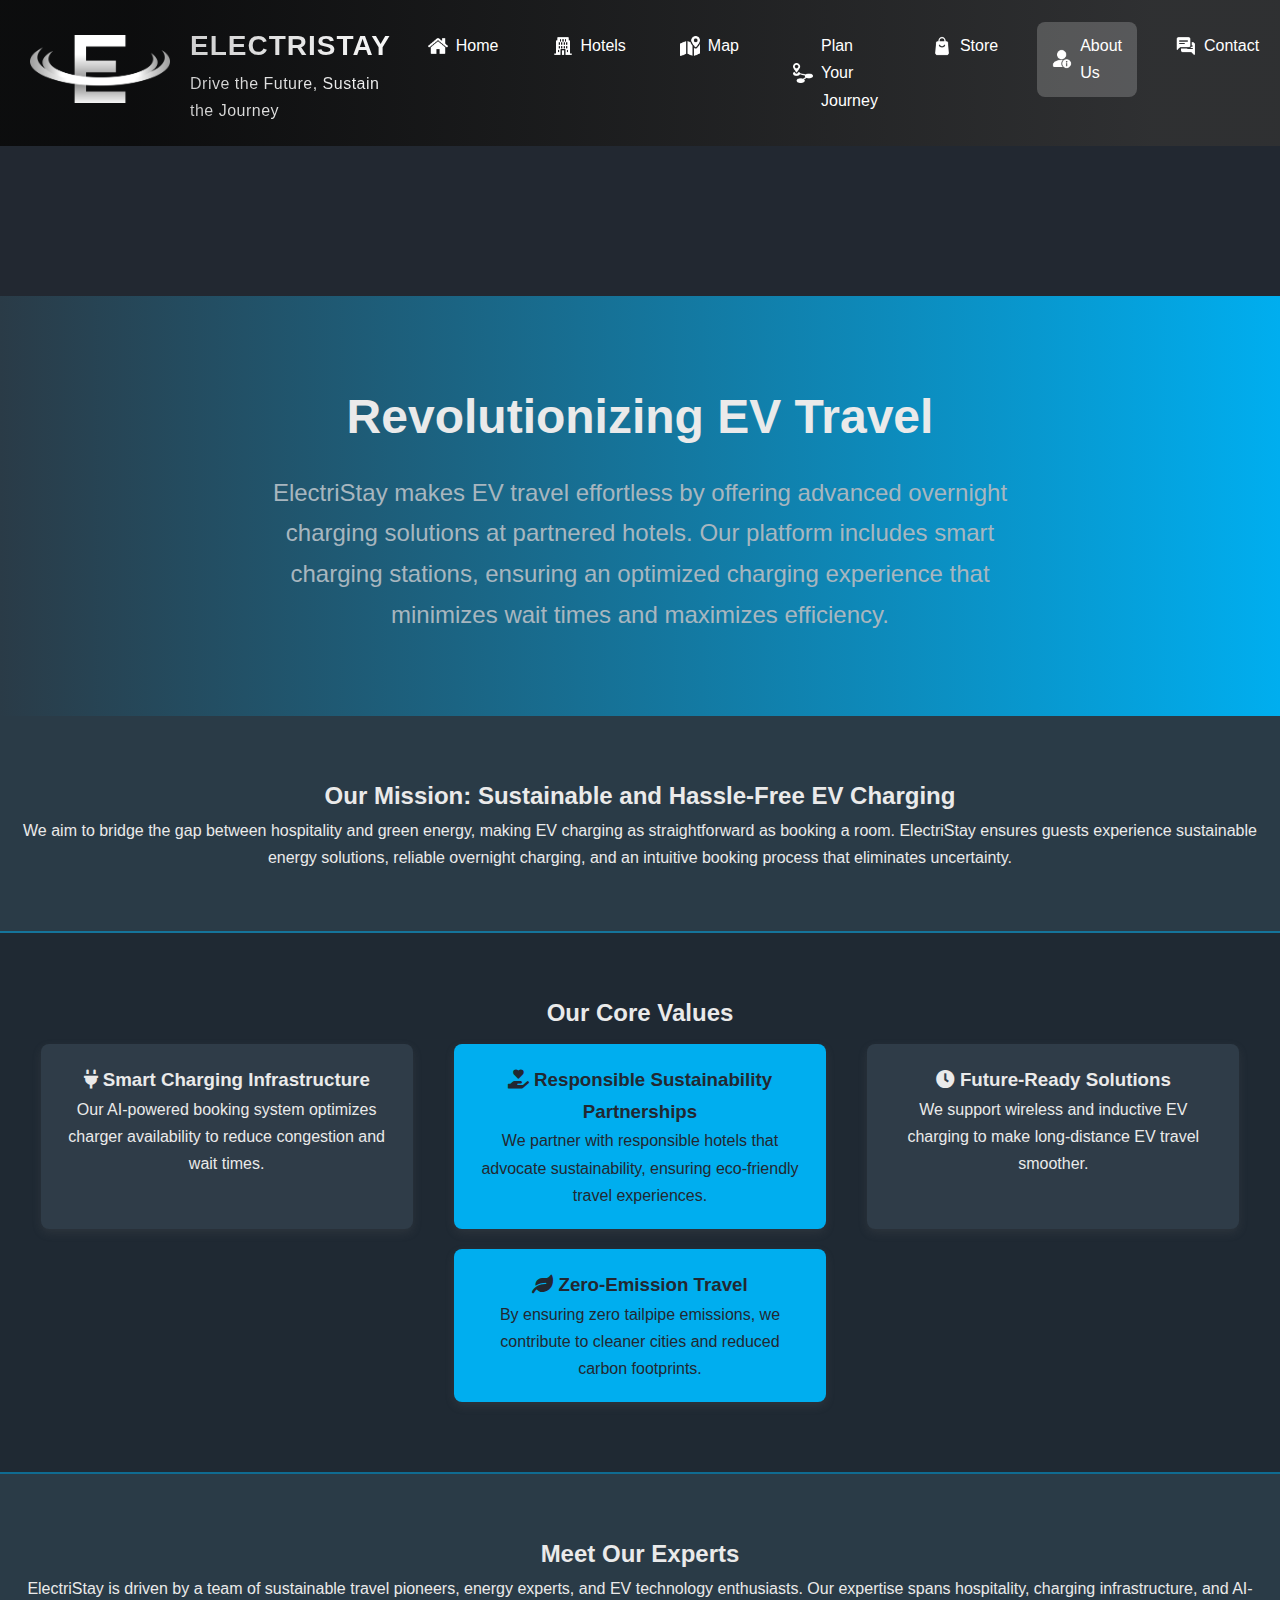
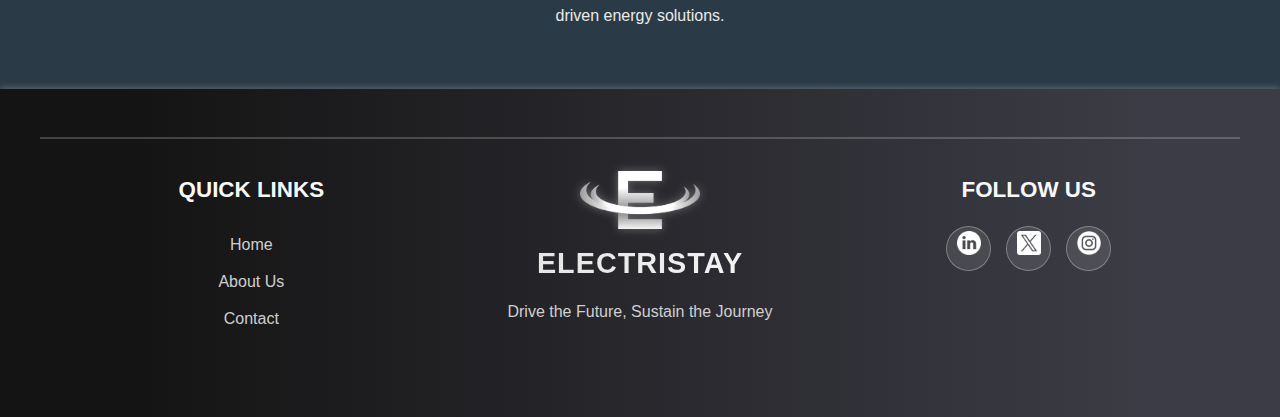
==== commit 1a1d6a60: "Change aboutUS and Contact text" ====
--- a/aboutus.html
+++ b/aboutus.html
@@ -30,10 +30,7 @@
             </ul>
         </nav>
     </header>
-<!--
-    <section class="aboutus-image-section">
-        <img src="./images/aboutus.png" alt="About Us EV image" style="width: 100%; height: auto;">
-    </section>-->
+
     <section class="aboutus-image-section">
         <video autoplay muted loop style="width: 100%; height: auto;">
             <source src="https://e9wymyiqdedzejdp.public.blob.vercel-storage.com/aboutus4.mp4" type="video/mp4">
@@ -51,7 +48,7 @@
         </div>
     </section>
 
-    <section class="mission-section">
+    <section class="mission-section alternate">
         <div class="container">
             <h2>Our Mission: Sustainable and Hassle-Free EV Charging</h2>
             <p>
@@ -69,7 +66,7 @@
                     <h3><i class="fas fa-plug"></i> Smart Charging Infrastructure</h3>
                     <p>Our AI-powered booking system optimizes charger availability to reduce congestion and wait times.</p>
                 </div>
-                <div class="value-item">
+                <div class="value-item alternate">
                     <h3><i class="fas fa-hand-holding-heart"></i> Responsible Sustainability Partnerships</h3>
                     <p>We partner with responsible hotels that advocate sustainability, ensuring eco-friendly travel experiences.</p>
                 </div>
@@ -77,7 +74,7 @@
                     <h3><i class="fas fa-clock"></i> Future-Ready Solutions</h3>
                     <p>We support wireless and inductive EV charging to make long-distance EV travel smoother.</p>
                 </div>
-                <div class="value-item">
+                <div class="value-item alternate">
                     <h3><i class="fas fa-leaf"></i> Zero-Emission Travel</h3>
                     <p>By ensuring zero tailpipe emissions, we contribute to cleaner cities and reduced carbon footprints.</p>
                 </div>
@@ -85,7 +82,7 @@
         </div>
     </section>
 
-    <section class="team-section">
+    <section class="team-section alternate">
         <div class="container">
             <h2>Meet Our Experts</h2>
             <p>
@@ -121,4 +118,4 @@
         </div>
     </footer>
 </body>
-</html>
+</html>--- a/styles.css
+++ b/styles.css
@@ -18,12 +18,12 @@
     position: relative;
     top: 0;
     width: 100%;
-    background: linear-gradient(90deg, rgba(0, 0, 0, 0.9) 10%, rgba(51, 0, 0, 0.8) 90%);
-    padding: 10px 0;
+    background: linear-gradient(90deg, rgba(10, 10, 10, 0.9) 10%, rgba(50, 50, 50, 0.8) 90%);
+    padding: 12px 0;
     z-index: 1000;
 }
 
-
+/* Navigation Bar */
 nav {
     display: flex;
     justify-content: space-between;
@@ -31,21 +31,29 @@
     padding: 0 20px;
 }
 
-/* Logo and title */
+/* Logo and Title */
 .title {
-    color: white;
-    font-size: 24px;
+    font-size: 28px;
     font-weight: bold;
     margin-left: 10px;
+    font-family: "Orbitron", sans-serif;
+    text-transform: uppercase;
+    letter-spacing: 1px;
+    background: linear-gradient(to right, #d0d0d0, #f8f8f8);
+    -webkit-background-clip: text;
+    -webkit-text-fill-color: transparent;
 }
 
 .title span {
     display: block;
-    font-size: 14px;
-    color: #FF4500;
-}
-
-/* Navigation links */
+    font-size: 16px;
+    color: #b0b0b0;
+    font-weight: 500;
+    text-transform: none;
+    letter-spacing: 0.5px;
+}
+
+/* Navigation Links */
 nav ul {
     display: flex;
     list-style: none;
@@ -70,7 +78,7 @@
 }
 
 nav ul li a:hover {
-    background: rgba(255, 69, 0, 0.2);
+    background: rgba(255, 255, 255, 0.2);
     transform: scale(1.05);
 }
 
@@ -81,7 +89,7 @@
     left: 50%;
     width: 0;
     height: 2px;
-    background: #FF4500;
+    background: linear-gradient(to right, #d0d0d0, #f8f8f8);
     transition: width 0.3s ease-in-out, left 0.3s ease-in-out;
 }
 
@@ -90,6 +98,13 @@
     left: 0;
 }
 
+/* Active Page Highlight */
+nav ul li .active {
+    background: rgba(255, 255, 255, 0.2);
+    border-radius: 8px;
+}
+
+/* Navigation Icons */
 .nav-icon {
     width: 22px;
     height: 22px;
@@ -97,13 +112,9 @@
     filter: brightness(0) invert(1);
 }
 
-nav ul li .active {
-    background: rgba(255, 69, 0, 0.5);
-    border-radius: 8px;
-}
-
+/* Language Selector */
 #language-selector {
-    background: rgba(0, 0, 0, 0.5);
+    background: rgba(20, 20, 20, 0.7);
     color: white;
     padding: 5px 10px;
     border-radius: 5px;
@@ -114,8 +125,55 @@
 }
 
 #language-selector:hover {
-    background: rgba(255, 69, 0, 0.7);
-}
+    background: rgba(255, 255, 255, 0.3);
+}
+
+/* Responsive Adjustments */
+@media (max-width: 1024px) {
+    nav {
+        flex-direction: column;
+        align-items: center;
+    }
+
+    nav ul {
+        flex-direction: column;
+        text-align: center;
+        gap: 10px;
+    }
+
+    .title {
+        font-size: 2rem;
+        text-align: center;
+    }
+}
+
+@media (max-width: 768px) {
+    header {
+        padding: 1rem;
+    }
+
+    .title {
+        font-size: 1.8rem;
+        text-align: center;
+    }
+
+    nav ul {
+        flex-direction: column;
+    }
+}
+
+@media (max-width: 480px) {
+    .title {
+        font-size: 1.5rem;
+    }
+
+    nav ul {
+        flex-direction: column;
+        text-align: center;
+        gap: 10px;
+    }
+}
+
 
 /* Ensure everything is centered and aligned properly */
 .middle-container {
@@ -206,39 +264,33 @@
 /* Search Button */
 .search-button {
     padding: 12px 20px;
-    background-color: #FFC107;
-    color: #000;
-    border: none;
+    background: linear-gradient(90deg, #d0d0d0, #f8f8f8);
+    color: #1a1a1a;
+    border: 1px solid rgba(255, 255, 255, 0.3);
     border-radius: 6px;
     font-size: 1rem;
     font-weight: bold;
     cursor: pointer;
-    transition: background 0.3s ease;
+    transition: background 0.3s ease, transform 0.2s ease;
     height: 46px;
     white-space: nowrap;
     flex-shrink: 0;
-}
-
-/* Prevent Wrapping on Larger Screens */
-@media (min-width: 769px) {
-    .search-container {
-        flex-wrap: nowrap; /* Ensures everything remains on one line */
-    }
-}
-
-/* Responsive Fix for Mobile */
-@media (max-width: 768px) {
-    .search-container {
-        flex-direction: column;
-        gap: 10px;
-    }
-
-    .search-input,
-    .search-select,
-    .search-button {
-        width: 100%;
-        max-width: none;
-    }
+    text-transform: uppercase;
+    letter-spacing: 1px;
+}
+
+/* Hover Effect */
+.search-button:hover {
+    background: linear-gradient(90deg, #c0c0c0, #e8e8e8);
+    color: #000;
+    transform: scale(1.05);
+    box-shadow: 0 4px 10px rgba(255, 255, 255, 0.2);
+}
+
+/* Active (Pressed) Effect */
+.search-button:active {
+    transform: scale(0.98);
+    box-shadow: 0 2px 5px rgba(255, 255, 255, 0.1);
 }
 
 
@@ -259,6 +311,7 @@
     gap: 20px;
     position: relative;
     z-index: 5; /* Ensure it doesn't overlap other elements */
+    border: 2 px red;
 }
 
 /* Make it visible when needed */
@@ -309,20 +362,20 @@
 
 #hotel-list .hotel-info h3 {
     font-size: 1.6rem; /* Slightly larger title */
-    color: #FFC107; /* Yellow for title */
+    color: #d0d0d0; /* gray for title */
     font-family: "Poppins", sans-serif;
     margin: 0 0 5px 0;
 }
 
 #hotel-list .hotel-info h3 a {
-    color: #FFC107; /* Yellow for links */
+    color: #d0d0d0; /* gray for links */
     text-decoration: none; /* Remove underline */
     font-weight: bold;
     transition: color 0.3s ease, transform 0.3s ease; /* Smooth hover effects */
 }
 
 #hotel-list .hotel-info h3 a:hover {
-    color: #E68A00; /* Darker yellow-orange for contrast */
+    color: #c0c0c0; /* Darker gray for contrast */
     transform: scale(1.05); /* Keep the zoom effect */
 }
 
@@ -345,17 +398,17 @@
     border-radius: 8px;
 }
 
-
 /* Footer */
 footer {
-    background: linear-gradient(90deg, rgba(0, 0, 0, 0.9) 10%, rgba(51, 0, 0, 0.8) 90%);
+    background: linear-gradient(90deg, rgb(20, 20, 20) 10%, rgb(60, 60, 70) 90%);
     padding: 3rem 0;
-    box-shadow: 0 -2px 6px rgba(255, 0, 0, 0.3);
-    color: white;
+    box-shadow: 0 -2px 6px rgba(255, 255, 255, 0.2);
+    color: #d0d0d0;
     text-align: center;
     position: relative;
 }
 
+/* Footer Container */
 .footer-container {
     display: flex;
     justify-content: space-between;
@@ -364,22 +417,25 @@
     max-width: 1200px;
     margin: 0 auto;
     gap: 30px;
-    border-top: 2px solid rgba(255, 0, 0, 0.2);
-}
-
+    border-top: 2px solid rgba(255, 255, 255, 0.2);
+}
+
+/* Footer Columns */
 .footer-column {
     flex: 1;
     text-align: center;
 }
 
+/* Footer Headings */
 .footer-column h4 {
     font-size: 1.4rem;
     font-weight: bold;
-    color: #FF4500;
+    color: #f8f8f8;
     margin-bottom: 1rem;
     text-transform: uppercase;
 }
 
+/* Footer Links */
 .footer-column ul {
     list-style: none;
     padding: 0;
@@ -396,22 +452,26 @@
 }
 
 .footer-column ul li a:hover {
-    color: #FF4500;
+    color: #b0b0b0;
     transform: scale(1.05);
 }
 
+/* Footer Logo */
 .footer-column img {
     max-width: 120px;
     margin: 0 auto 10px;
     display: block;
-    filter: drop-shadow(0px 0px 5px rgba(255, 0, 0, 0.3));
-}
-
+    filter: drop-shadow(0px 0px 5px rgba(255, 255, 255, 0.3));
+}
+
+/* Footer Title */
 .footer-title {
     font-size: 1.8rem;
     font-weight: bold;
     text-transform: uppercase;
-    color: #FF4500;
+    background: linear-gradient(to right, #e0e0e0, #f8f8f8);
+    -webkit-background-clip: text;
+    -webkit-text-fill-color: transparent;
     letter-spacing: 1px;
     margin-bottom: 10px;
 }
@@ -428,19 +488,21 @@
     display: inline-block;
     width: 45px;
     height: 45px;
-    background: rgba(255, 0, 0, 0.1);
+    background: rgba(255, 255, 255, 0.1);
     border-radius: 50%;
     display: flex;
     align-items: center;
     justify-content: center;
     transition: background 0.3s ease, transform 0.3s ease;
+    border: 1px solid rgba(255, 255, 255, 0.3);
 }
 
 .social-icons a:hover {
-    background: #FF4500;
+    background: rgba(255, 255, 255, 0.3);
     transform: scale(1.1);
 }
 
+/* Social Icons Images */
 .social-icons img {
     width: 24px;
     height: 24px;
@@ -452,6 +514,40 @@
     transform: rotate(360deg);
 }
 
+/* Responsive Design */
+@media (max-width: 1024px) {
+    .footer-container {
+        flex-direction: column;
+        text-align: center;
+    }
+
+    .footer-column {
+        width: 100%;
+        margin-bottom: 20px;
+    }
+}
+
+@media (max-width: 768px) {
+    .footer-title {
+        font-size: 1.5rem;
+    }
+
+    .footer-column h4 {
+        font-size: 1.2rem;
+    }
+}
+
+@media (max-width: 480px) {
+    .footer-title {
+        font-size: 1.3rem;
+    }
+
+    .footer-column h4 {
+        font-size: 1rem;
+    }
+}
+
+
 .nav-icon {
     width: 20px;
     height: 20px;
@@ -461,32 +557,38 @@
 
 /* Title Container */
 .title-container {
-    background: rgba(0, 0, 0, 0.6);
+    background: rgba(20, 25, 35, 0.8); /* Darker gradient background for depth */
     padding: 25px;
     border-radius: 10px;
     width: 100%;
     margin-bottom: 30px; /* Ensures space between title and search form */
-}
-
+    text-align: center;
+}
+
+/* Title Heading */
 .title-heading {
     font-size: 3.5rem;
     font-weight: 700;
-    background: linear-gradient(90deg, rgba(255, 255, 255, 0.95), rgba(200, 200, 200, 0.95));
+    background: linear-gradient(90deg, rgba(220, 220, 220, 1), rgba(170, 170, 170, 1)); /* Soft metallic gradient */
     -webkit-background-clip: text;
     -webkit-text-fill-color: transparent;
     font-family: 'Poppins', sans-serif;
-    text-shadow: 2px 2px 5px rgba(0, 0, 0, 0.7);
-}
-
+    text-shadow: 2px 2px 5px rgba(0, 0, 0, 0.6);
+    letter-spacing: 1px;
+}
+
+/* Subtitle */
 .search-subtitle {
     font-size: 1.6rem;
     font-weight: 400;
-    background: linear-gradient(90deg, rgba(255, 255, 255, 0.9), rgba(200, 200, 200, 0.9));
+    background: linear-gradient(90deg, rgba(180, 180, 180, 0.95), rgba(130, 130, 130, 0.95)); /* Softer silver-like gradient */
     -webkit-background-clip: text;
     -webkit-text-fill-color: transparent;
     margin-top: 15px;
-    text-shadow: 1px 1px 4px rgba(0, 0, 0, 0.7);
-}
+    text-shadow: 1px 1px 4px rgba(0, 0, 0, 0.5);
+}
+
+
 
 /* Responsive Adjustments */
 @media (max-width: 768px) {
@@ -557,4 +659,57 @@
         flex-direction: column;
         text-align: center;
     }
-}+}
+
+/* 📱 Responsive Design */
+@media (max-width: 1024px) {
+    .content-wrapper {
+        width: 80%;
+    }
+
+    .search-container {
+        flex-direction: column;
+        align-items: center;
+    }
+
+    .search-button {
+        width: 100%;
+    }
+
+    main {
+        flex-direction: column;
+    }
+
+    #hotel-list, #map {
+        width: 100%;
+    }
+}
+
+@media (max-width: 768px) {
+    .content-wrapper {
+        width: 90%;
+    }
+
+    .search-input, .search-select {
+        width: 100%;
+    }
+
+    .search-button {
+        width: 100%;
+    }
+}
+
+@media (max-width: 480px) {
+    .content-wrapper {
+        width: 100%;
+    }
+
+    .search-button {
+        width: 100%;
+        font-size: 0.9rem;
+    }
+
+    #hotel-list, #map {
+        width: 100%;
+    }
+}
--- a/aboutus.css
+++ b/aboutus.css
@@ -1,70 +1,55 @@
+body {
+    background-color: #222831; /* Dark charcoal gray */
+    font-family: 'Orbitron', sans-serif;
+    line-height: 1.7;
+    color: #EAEAEA; /* Light contrast */
+}
 
+.aboutus-image-section {
+    width: 100%;
+    overflow: hidden;
+}
 
-/* Hero Section */
+.aboutus-image-section video {
+    width: 100%;
+    height: auto;
+    display: block;
+    filter: brightness(0.85);
+}
+
 .hero-section {
-    color: #FFC107; /* Yellow text for contrast */
-    padding: 100px 20px;
+    padding: 80px 20px;
     text-align: center;
-    box-shadow: 0 4px 8px rgba(0, 0, 0, 0.1);
-    position: relative;
-}
-.hero-section::before {
-    content: "";
-    position: absolute;
-    top: 0;
-    left: 0;
-    width: 100%;
-    height: 100%;
-    background: rgba(0, 0, 0, 0.6); /* Black overlay for better text visibility */
-    z-index: -1;
+    background: linear-gradient(90deg, #2A3B47, #00AEEF); /* Deep gray to electric blue */
 }
 
 .hero-content h1 {
     font-size: 3rem;
-    margin-bottom: 10px;
+    margin-bottom: 15px;
     font-weight: bold;
-    color: #FFC107;
+    color: #EAEAEA; /* Light gray */
 }
 
 .hero-content p {
     font-size: 1.5rem;
     max-width: 800px;
     margin: 0 auto;
+    color: #A8B6BF;
 }
 
-/* Mission Section */
 .mission-section {
     padding: 60px 20px;
     text-align: center;
-    background-color: #FFFFFF;
-    border-bottom: 2px solid #E0E0E0;
+    background: #2A3B47; /* Dark cool gray */
+    color: #EAEAEA;
+    border-bottom: 2px solid rgba(0, 174, 239, 0.5); /* Neon blue border */
 }
 
-.mission-section h2 {
-    font-size: 2rem;
-    margin-bottom: 20px;
-    color: #FFC107;
-}
-
-.mission-section p {
-    font-size: 1.1rem;
-    max-width: 800px;
-    margin: 0 auto;
-    color: #333333;
-}
-
-/* Values Section */
 .values-section {
-    background-color: #F5F5F5;
+    background: #1F2933; /* Dark muted blue-gray */
     padding: 60px 20px;
     text-align: center;
-    border-bottom: 2px solid #E0E0E0; /* Added separation */
-}
-
-.values-section h2 {
-    font-size: 2rem;
-    margin-bottom: 20px;
-    color: black;
+    border-bottom: 2px solid rgba(0, 174, 239, 0.5);
 }
 
 .values-grid {
@@ -74,77 +59,32 @@
 }
 
 .value-item {
-    background-color: #FFFFFF;
+    background: #2F3C48; /* Dark blue-gray */
     padding: 20px;
     margin: 10px;
     width: 30%;
-    box-shadow: 0 4px 8px rgba(0, 0, 0, 0.1);
+    box-shadow: 0 4px 10px rgba(100, 100, 100, 0.2);
     border-radius: 8px;
     transition: transform 0.3s ease, box-shadow 0.3s ease;
 }
 
+.value-item.alternate {
+    background: #00AEEF; /* Futuristic electric blue */
+    color: #222831;
+}
+
 .value-item:hover {
     transform: translateY(-5px);
-    box-shadow: 0 6px 12px rgba(0, 0, 0, 0.2);
+    box-shadow: 0 6px 14px rgba(0, 174, 239, 0.4);
 }
 
-.value-item h3 {
-    color: #FFC107;
-    margin-bottom: 10px;
+.team-section {
+    background: #2A3B47;
+    padding: 60px 20px;
+    text-align: center;
+    color: #EAEAEA;
 }
 
-.value-item p {
-    font-size: 1rem;
-    color: #666666;
-}
-
-/* Team Section */
-.team-section {
-    background-color: #FFFFFF; /* Changed to white for contrast */
-    padding: 60px 20px;
-    text-align: center;
-}
-
-.team-section h2 {
-    font-size: 2rem;
-    margin-bottom: 20px;
-    color: #FFC107;
-}
-
-.team-section p {
-    font-size: 1.1rem;
-    max-width: 800px;
-    margin: 0 auto;
-    color: #333333;
-}
-
-/* Footer */
-footer {
-    background-color: #FFC107;
-    color: #FFFFFF;
-    padding: 20px;
-    text-align: center;
-    border-top: 2px solid #E0E0E0;
-}
-
-.urban-link {
-    color: #FFD700; /* Bold Gold/Yellow */
-    font-weight: bold;
-    text-decoration: none;
-    border-bottom: 2px solid #FFD700; /* Underline effect */
-    transition: color 0.3s ease, border-bottom 0.3s ease;
-}
-
-.urban-link:hover {
-    color: #000000; /* Black on hover */
-    border-bottom: 2px solid #000000; /* Black underline on hover */
-    background-color: #FFD700; /* Highlight with yellow */
-    padding: 2px 5px; /* Slight padding for a refined look */
-    border-radius: 3px; /* Slight rounded edges */
-}
-
-
-/* Responsive Design */
 @media (max-width: 1024px) {
     .hero-content h1 {
         font-size: 2.5rem;
@@ -184,7 +124,7 @@
     .hero-content p {
         font-size: 1rem;
     }
-    .mission-section, .values-section, .why-electristay, .team-section {
+    .mission-section, .values-section, .team-section {
         padding: 40px 15px;
     }
     .value-item {
